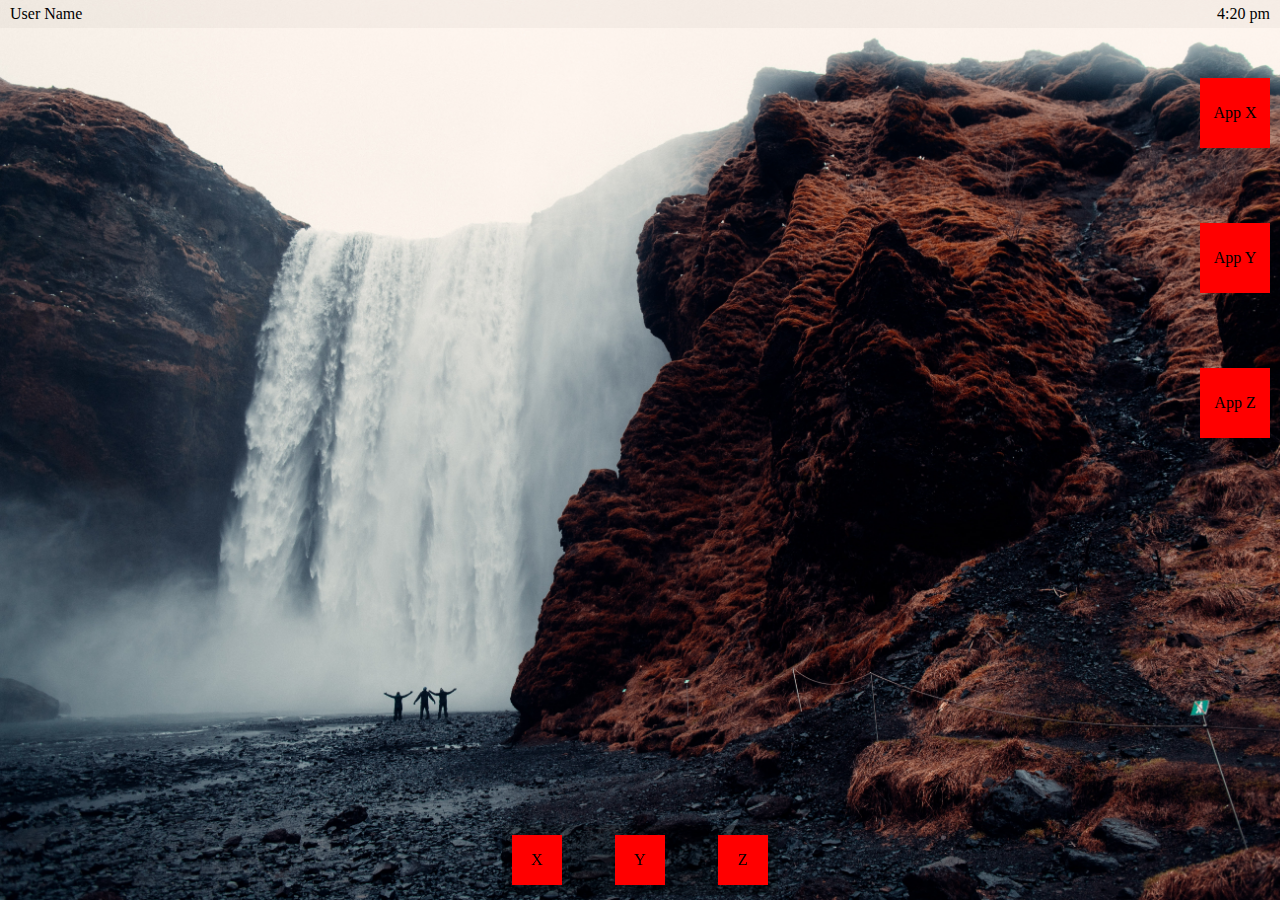
==== index.html @ bd20d79d "basic skeleton for OS completd using HTML and SCSS" ====
<!DOCTYPE html>
<html lang="en">
  <head>
    <meta charset="UTF-8" />
    <meta http-equiv="X-UA-Compatible" content="IE=edge" />
    <meta name="viewport" content="width=device-width, initial-scale=1.0" />
    <link rel="stylesheet" href="styles.css" />
    <title>FakeOS</title>

    <script src="./script.js"></script>
  </head>
  <body>
    <div class="desktop">
      <div class="desktop__top-bar">
        <div class="top-bar__content top-bar__content--name">User Name</div>
        <div class="top-bar__content top-bar__content--time">4:20 pm</div>
      </div>

      <div class="desktop__content">
        <div class="content__app">App X</div>
        <div class="content__app">App Y</div>
        <div class="content__app">App Z</div>
      </div>

      <div class="desktop__bottom-dock">
        <div class="bottom-dock__content">
          <div class="dock__app">X</div>
          <div class="dock__app">Y</div>
          <div class="dock__app">Z</div>
        </div>
      </div>
    </div>
  </body>
</html>
---- styles.css ----
* {
  margin: 0;
}

.desktop {
  height: 100vh;
  width: 100vw;
  background-image: url("./images/desktop_background.jpg");
  background-size: cover;
}
.desktop__top-bar {
  display: flex;
  flex-direction: row;
  justify-content: space-between;
  background-color: rgba(0, 0, 0, 0.03);
}
.desktop__top-bar .top-bar__content {
  padding: 5px 10px;
}
.desktop__content {
  padding-top: 50px;
  padding-right: 10px;
  display: flex;
  flex-direction: column;
  align-items: flex-end;
  justify-content: space-between;
  height: 40%;
}
.desktop__content .content__app {
  width: 70px;
  height: 70px;
  background-color: red;
  display: flex;
  align-items: center;
  justify-content: center;
}
.desktop__bottom-dock {
  width: 100%;
  position: fixed;
  bottom: 0;
  display: flex;
  justify-content: center;
}
.desktop__bottom-dock .bottom-dock__content {
  width: 20%;
  height: 50px;
  display: flex;
  flex-direction: row;
  justify-content: space-between;
  align-items: flex-end;
  background-color: rgba(0, 0, 0, 0.3);
  padding: 10px;
  border-top-left-radius: 5px;
  border-top-right-radius: 5px;
  margin-bottom: 5px;
}
.desktop__bottom-dock .bottom-dock__content .dock__app {
  width: 50px;
  height: 50px;
  background-color: red;
  display: flex;
  align-items: center;
  justify-content: center;
  transition: ease all 0.2s;
}
.desktop__bottom-dock .bottom-dock__content .dock__app:hover {
  margin-bottom: 5px;
  transition: ease all 0.2s;
}
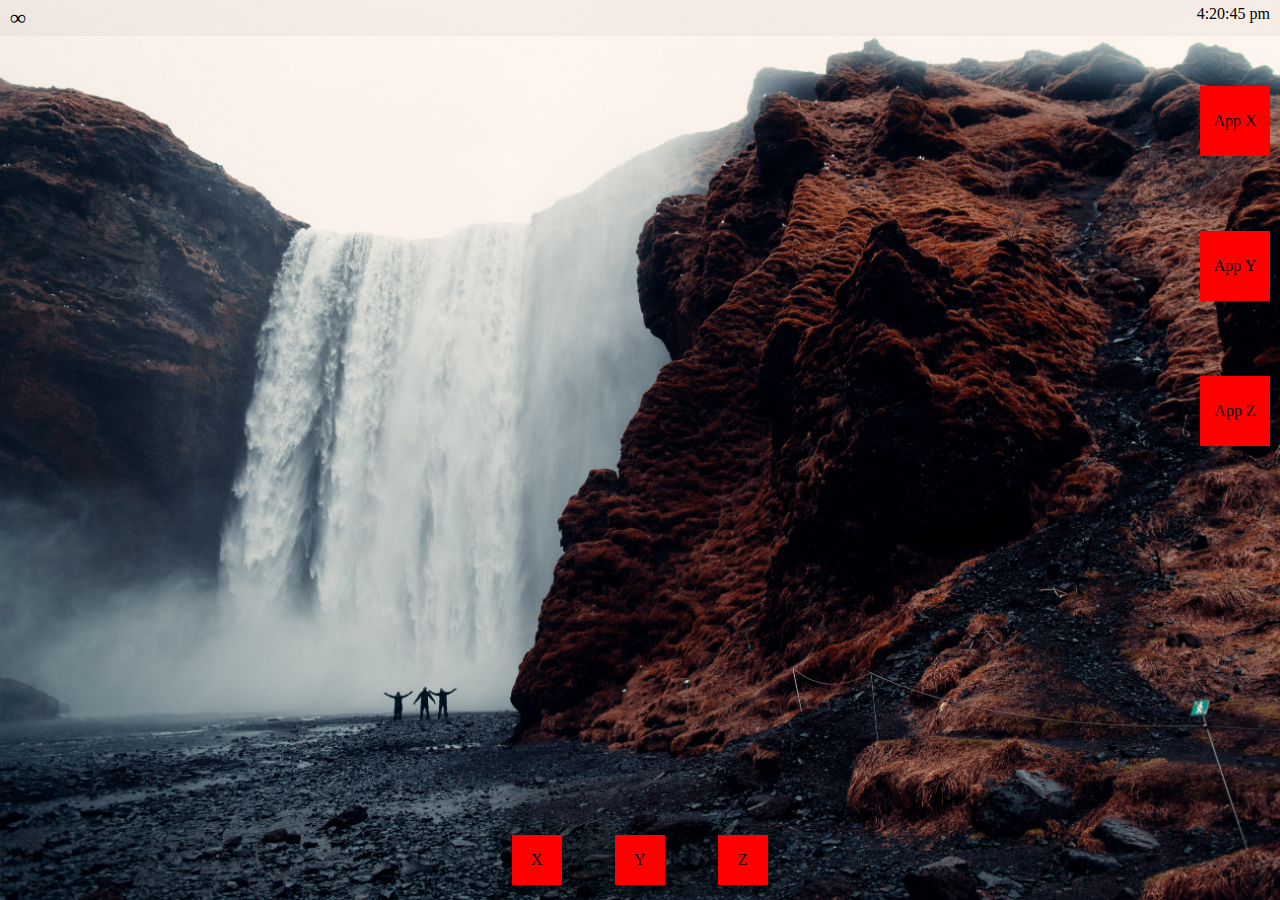
==== commit 78abe4ae: "clock logic implementation" ====
--- a/index.html
+++ b/index.html
@@ -7,19 +7,21 @@
     <link rel="stylesheet" href="styles.css" />
     <title>FakeOS</title>
 
-    <script src="./script.js"></script>
+    <script src="./script.js" defer></script>
   </head>
   <body>
     <div class="desktop">
       <div class="desktop__top-bar">
-        <div class="top-bar__content top-bar__content--name">User Name</div>
-        <div class="top-bar__content top-bar__content--time">4:20 pm</div>
+        <div id="menu" class="top-bar__content top-bar__content--menu">∞</div>
+        <div id="clock" class="top-bar__content top-bar__content--time">
+          4:20:45 pm
+        </div>
       </div>
 
       <div class="desktop__content">
-        <div class="content__app">App X</div>
-        <div class="content__app">App Y</div>
-        <div class="content__app">App Z</div>
+        <div id="appX" class="content__app">App X</div>
+        <div id="appY" class="content__app">App Y</div>
+        <div id="appZ" class="content__app">App Z</div>
       </div>
 
       <div class="desktop__bottom-dock">
--- a/styles.css
+++ b/styles.css
@@ -17,6 +17,10 @@
 .desktop__top-bar .top-bar__content {
   padding: 5px 10px;
 }
+.desktop__top-bar .top-bar__content--menu {
+  font-size: 22px;
+  font-weight: bold;
+}
 .desktop__content {
   padding-top: 50px;
   padding-right: 10px;
@@ -33,6 +37,10 @@
   display: flex;
   align-items: center;
   justify-content: center;
+}
+.desktop__content .content__app:hover {
+  cursor: default;
+  user-select: none;
 }
 .desktop__bottom-dock {
   width: 100%;
@@ -66,4 +74,6 @@
 .desktop__bottom-dock .bottom-dock__content .dock__app:hover {
   margin-bottom: 5px;
   transition: ease all 0.2s;
+  cursor: default;
+  user-select: none;
 }
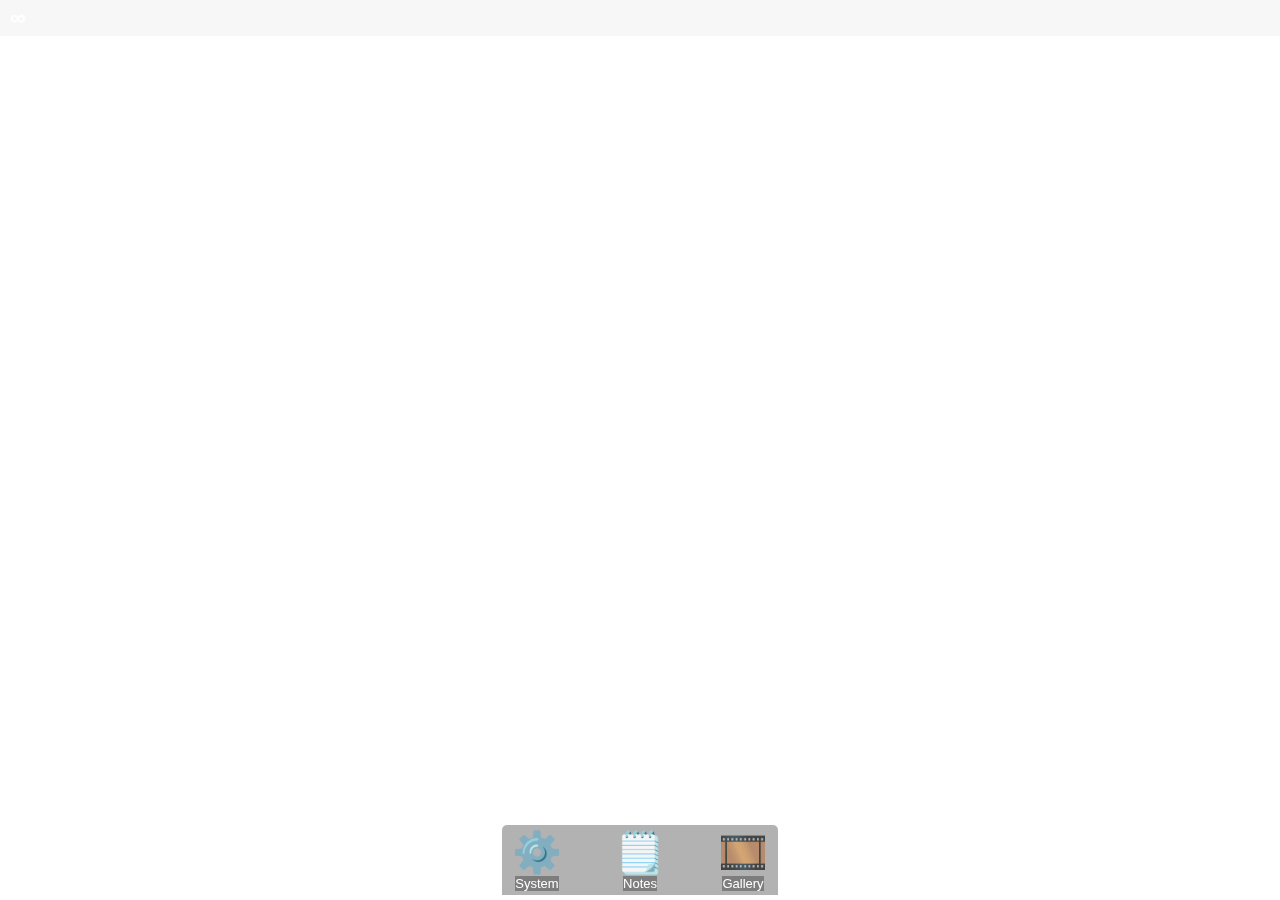
==== commit a7625663: "Updated ReadMe and updates some styling" ====
--- a/index.html
+++ b/index.html
@@ -4,31 +4,163 @@
     <meta charset="UTF-8" />
     <meta http-equiv="X-UA-Compatible" content="IE=edge" />
     <meta name="viewport" content="width=device-width, initial-scale=1.0" />
-    <link rel="stylesheet" href="styles.css" />
+    <link rel="stylesheet" href="./styles/styles.css" />
+    <link rel="stylesheet" href="./styles/styles-lockscreen.css" />
     <title>FakeOS</title>
 
-    <script src="./script.js" defer></script>
+    <script src="./scripts/script.js" defer></script>
+    <script src="./scripts/clock.js" defer></script>
+    <script src="./scripts/lockScreen.js" defer></script>
+    <script src="./scripts/notesApp.js" defer></script>
+    <script src="./scripts/sysPref.js" defer></script>
+    <script src="./scripts/galleryApp.js" defer></script>
   </head>
   <body>
-    <div class="desktop">
-      <div class="desktop__top-bar">
-        <div id="menu" class="top-bar__content top-bar__content--menu">∞</div>
-        <div id="clock" class="top-bar__content top-bar__content--time">
-          4:20:45 pm
+    <div class="desktop" id="desktop">
+      <div id="lockScreen" class="lock-screen">
+        <div class="lock-screen__content">
+          <h1 id="userGreeting">Hello, Bob</h1>
+          <input type="password" id="lockScreenPass" />
+          <div id="lockScreenHint"></div>
         </div>
       </div>
 
-      <div class="desktop__content">
-        <div id="appX" class="content__app">App X</div>
+      <div class="desktop__top-bar">
+        <div id="deviceMenu" class="top-bar__content top-bar__content--menu">
+          ∞
+        </div>
+        <div id="clock" class="top-bar__content top-bar__content--time"></div>
+      </div>
+
+      <div class="desktop__content" id="desktopContent">
+        <div class="menu-card" id="menuCard">
+          <div class="menu-card__items">
+            <div class="menu-item" id="menuSysPref">⚙️ System Preferences</div>
+            <div class="menu-item" id="menuLockScreen">🔒 Lock Screen</div>
+          </div>
+        </div>
+
+        <!-- NOTES APP START -->
+        <div class="app-window app-window--Notes-App" id="notesAppWindow">
+          <div class="app-window__header">
+            <h3>Notes</h3>
+            <h3 class="close" id="notesAppClose">&times;</h3>
+          </div>
+          <div class="app-window__content app-window__content--Notes-App">
+            <div class="Notes-app__Stored-notes" id="displayNotes">
+              <div class="individual-note">
+                <h5 class="individual-note__heading">New Note</h5>
+                <p class="individual-note__para">Hello</p>
+              </div>
+            </div>
+
+            <div class="Notes-app__New-note">
+              <input type="text" placeholder="Note Heading" id="noteHeading" />
+              <textarea
+                name=""
+                id="noteContent"
+                cols="30"
+                rows="10"
+                placeholder="Notes"
+                value="Notes"
+              ></textarea>
+              <button id="noteSaveBtn">Save</button>
+            </div>
+          </div>
+        </div>
+        <!-- NOTES APP END -->
+
+        <!-- SYSTEM PREFERENCES START -->
+        <div class="app-window app-window--Sys-Pref" id="sysPrefWindow">
+          <div class="app-window__header">
+            <h3>System Preferences</h3>
+            <h3 class="close" id="sysPrefClose">&times;</h3>
+          </div>
+          <div class="app-window__content app-window__content--Sys-Pref">
+            <div>
+              <h5>System Info</h5>
+              <p>Infinity OS</p>
+            </div>
+            <br />
+            <div>
+              <h5>Your Details</h5>
+              <input type="text" placeholder="Name" value="Bob" id="userName" />
+              <button id="nameSaveBtn">Update Name</button>
+            </div>
+            <br />
+            <!-- <div> -->
+            <!-- <h6>Clock</h6>
+              <input type="checkbox" id="showIn24" />
+              <label for="showSeconds">24-Hour-Format</label>
+
+              <input type="checkbox" id="showSeconds" />
+              <label for="showSeconds">Show Seconds</label>
+            </div> -->
+            <div>
+              <br />
+              <h5>Device Prefences</h5>
+              <br />
+              <h6>Desktop Wallpaper</h6>
+              <input
+                type="text"
+                placeholder="URL"
+                value="https://wallpapershome.com/images/pages/pic_h/11473.jpg"
+                id="wallpaperURL"
+              />
+              <button id="wallpaperSaveBtn">Update Wallpaper</button>
+            </div>
+            <br />
+          </div>
+        </div>
+        <!-- SYSTEM PREFERENCES END -->
+
+        <!-- GALLERY APP START -->
+        <div class="app-window app-window--Gallery-App" id="galleryWindow">
+          <div class="app-window__header">
+            <h3>Gallery</h3>
+            <h3 class="close" id="galleryClose">&times;</h3>
+          </div>
+          <div class="app-window__content app-window__content--Gallery-App">
+            <img alt="" id="imgCarousel" class="img-carousel" />
+          </div>
+          <div class="galleryActions">
+            <div class="gallery-inputs">
+              <input
+                type="text"
+                placeholder="URL"
+                value=""
+                id="galleryImgUrl"
+              />
+              <button id="addToGalleryBtn">Add Image</button>
+              <!-- <button id="removeFromGalleryBtn">Remove Image</button> -->
+            </div>
+            <div class="gallery-controls">
+              <button id="imgPrev" disabled>Prev</button>
+              <button id="imgNext">Next</button>
+            </div>
+          </div>
+        </div>
+        <!-- GALLERY APP END -->
+
+        <!-- <div id="appX" class="content__app">Note.txt</div>
         <div id="appY" class="content__app">App Y</div>
-        <div id="appZ" class="content__app">App Z</div>
+        <div id="appZ" class="content__app">App Z</div> -->
       </div>
 
       <div class="desktop__bottom-dock">
         <div class="bottom-dock__content">
-          <div class="dock__app">X</div>
-          <div class="dock__app">Y</div>
-          <div class="dock__app">Z</div>
+          <div class="dock__app" id="sysPref">
+            <p class="dock__app__icon">⚙️</p>
+            <p class="dock__app__name">System</p>
+          </div>
+          <div class="dock__app" id="notesApp">
+            <p class="dock__app__icon">🗒️</p>
+            <p class="dock__app__name">Notes</p>
+          </div>
+          <div class="dock__app" id="galleryApp">
+            <p class="dock__app__icon">🎞️</p>
+            <p class="dock__app__name">Gallery</p>
+          </div>
         </div>
       </div>
     </div>
--- a/styles/styles.css
+++ b/styles/styles.css
@@ -0,0 +1,230 @@
+* {
+  margin: 0;
+  font-family: Arial, Helvetica, sans-serif;
+}
+
+button {
+  margin-top: 5px;
+  background: #126bef;
+  padding: 5px;
+  color: white;
+  border: 1px solid rgb(32, 32, 32);
+  border-radius: 5px;
+}
+
+button:hover {
+  background: #3b87fa;
+  cursor: pointer;
+}
+
+button:disabled {
+  background: grey;
+  cursor: pointer;
+}
+
+input {
+  background: rgb(42, 42, 42);
+  border: 1px solid rgba(0, 0, 0, 0);
+  padding: 5px;
+  color: rgb(230, 230, 230);
+}
+
+.desktop {
+  height: 100vh;
+  width: 100vw;
+  background-image: url("https://wallpapershome.com/images/pages/pic_h/11473.jpg");
+  background-size: cover;
+}
+.desktop__top-bar {
+  display: flex;
+  flex-direction: row;
+  justify-content: space-between;
+  background-color: rgba(0, 0, 0, 0.03);
+  color: white;
+}
+.desktop__top-bar .top-bar__content {
+  padding: 5px 10px;
+}
+.desktop__top-bar .top-bar__content--menu {
+  font-size: 22px;
+  font-weight: bold;
+}
+.desktop__top-bar .top-bar__content--menu:hover {
+  cursor: default;
+}
+.desktop__top-bar .top-bar__content--time {
+  font-size: 14px;
+}
+.desktop__content {
+  display: flex;
+  align-items: flex-start;
+  justify-content: center;
+}
+.desktop__content .menu-card {
+  display: none;
+  position: fixed; /* Stay in place */
+  z-index: 1; /* Sit on top */
+  left: 5px;
+  top: 35px;
+  border: 1px solid black;
+  border-radius: 4px;
+}
+.desktop__content .menu-card__items {
+  background-color: rgb(32, 32, 32);
+  color: white;
+}
+.desktop__content .menu-card__items .menu-item {
+  padding: 5px;
+  font-size: small;
+}
+.desktop__content .menu-card__items .menu-item:hover {
+  background-color: #126bef;
+  cursor: default;
+}
+.desktop__content .app-window {
+  flex-direction: column;
+  z-index: 1;
+  width: 40%;
+  height: 400px;
+  overflow: auto;
+  background-color: rgb(32, 32, 32);
+  margin: 5% auto;
+  padding: 20px;
+  border: 1px solid black;
+  border-radius: 5px;
+  color: white;
+}
+.desktop__content .app-window--Notes-App {
+  display: none;
+}
+.desktop__content .app-window--Sys-Pref {
+  display: none;
+}
+.desktop__content .app-window--Gallery-App {
+  display: none;
+}
+.desktop__content .app-window .galleryActions {
+  display: flex;
+  justify-content: space-between;
+  width: 100%;
+}
+.desktop__content .app-window .gallery-controls {
+  display: flex;
+  justify-content: flex-end;
+}
+.desktop__content .app-window .close:hover {
+  color: rgb(249, 69, 69);
+  cursor: default;
+}
+.desktop__content .app-window__header {
+  display: flex;
+  justify-content: space-between;
+}
+.desktop__content .app-window__content {
+  margin-top: 10px;
+}
+.desktop__content .app-window__content--Gallery-App > img {
+  width: 100%;
+  height: 300px;
+}
+.desktop__content .app-window__content--Notes-App {
+  display: flex;
+  flex-direction: column;
+  justify-content: space-between;
+  flex-wrap: wrap;
+  height: 93%;
+}
+.desktop__content .app-window__content--Notes-App .Notes-app__Stored-notes {
+  margin-top: 15px;
+  display: flex;
+  flex-direction: column;
+  justify-content: space-between;
+  height: 32%;
+}
+.desktop__content .app-window__content--Notes-App .Notes-app__Stored-notes .individual-note {
+  align-items: center;
+  justify-content: space-between;
+  background-color: rgb(42, 42, 42);
+  padding: 10px;
+  border-radius: 5px;
+}
+.desktop__content .app-window__content--Notes-App .Notes-app__Stored-notes .individual-note__para {
+  font-size: small;
+  color: rgb(191, 191, 191);
+}
+.desktop__content .app-window__content--Notes-App .Notes-app__Stored-notes .individual-note__view-btn {
+  border: 1px solid white;
+  color: white;
+  background-color: rgba(255, 255, 255, 0);
+  font-size: 10px;
+  border-radius: 5px;
+}
+.desktop__content .app-window__content--Notes-App .Notes-app__Stored-notes .individual-note__view-btn:hover {
+  background-color: rgba(255, 255, 255, 0.384);
+  cursor: pointer;
+}
+.desktop__content .app-window__content--Notes-App .Notes-app__New-note {
+  display: flex;
+  flex-direction: column;
+}
+.desktop__content .app-window__content--Notes-App .Notes-app__New-note input {
+  background: rgba(0, 0, 0, 0);
+  color: white;
+  border: 1px solid rgb(32, 32, 32);
+  border-bottom: 0px;
+  font-size: large;
+}
+.desktop__content .app-window__content--Notes-App .Notes-app__New-note textarea {
+  background: rgba(0, 0, 0, 0);
+  color: white;
+  border: 1px solid rgb(32, 32, 32);
+  border-bottom: 0px;
+}
+.desktop__content .app-window__content--Notes-App .Notes-app__New-note button {
+  margin-top: 5px;
+}
+.desktop__bottom-dock {
+  width: 100%;
+  position: fixed;
+  bottom: 0;
+  display: flex;
+  justify-content: center;
+}
+.desktop__bottom-dock .bottom-dock__content {
+  width: 20%;
+  height: 50px;
+  display: flex;
+  flex-direction: row;
+  justify-content: space-between;
+  align-items: flex-end;
+  background-color: rgba(0, 0, 0, 0.3);
+  padding: 10px;
+  border-top-left-radius: 5px;
+  border-top-right-radius: 5px;
+  margin-bottom: 5px;
+}
+.desktop__bottom-dock .bottom-dock__content .dock__app {
+  width: 50px;
+  height: 50px;
+  background-color: rgba(0, 0, 0, 0);
+  display: flex;
+  align-items: center;
+  justify-content: center;
+  transition: ease all 0.2s;
+  display: flex;
+  flex-direction: column;
+}
+.desktop__bottom-dock .bottom-dock__content .dock__app__icon {
+  font-size: 40px;
+}
+.desktop__bottom-dock .bottom-dock__content .dock__app__name {
+  color: white;
+  font-size: small;
+  background-color: rgba(0, 0, 0, 0.3);
+}
+.desktop__bottom-dock .bottom-dock__content .dock__app:hover {
+  margin-bottom: 5px;
+  transition: ease all 0.2s;
+  cursor: default;
+  user-select: none;
+}
--- a/styles/styles-lockscreen.css
+++ b/styles/styles-lockscreen.css
@@ -0,0 +1,34 @@
+.lock-screen {
+  transition: ease all 0.5s;
+  display: none;
+  justify-content: center;
+  align-items: center;
+  position: fixed;
+  z-index: 1;
+  left: 0;
+  top: 0;
+  width: 100vw;
+  height: 100vh;
+  backdrop-filter: blur(10px);
+  background-color: rgba(0, 0, 0, 0.2);
+  color: white;
+  text-align: center;
+}
+.lock-screen__content > input {
+  border: none;
+  border: solid 1px #ccc;
+  border-radius: 10px;
+  margin-top: 10px;
+  padding: 5px;
+}
+.lock-screen__content__close {
+  color: #aaa;
+  float: right;
+  font-size: 28px;
+  font-weight: bold;
+}
+.lock-screen__content__close:hover, .lock-screen__content__close:focus {
+  color: black;
+  text-decoration: none;
+  cursor: pointer;
+}
